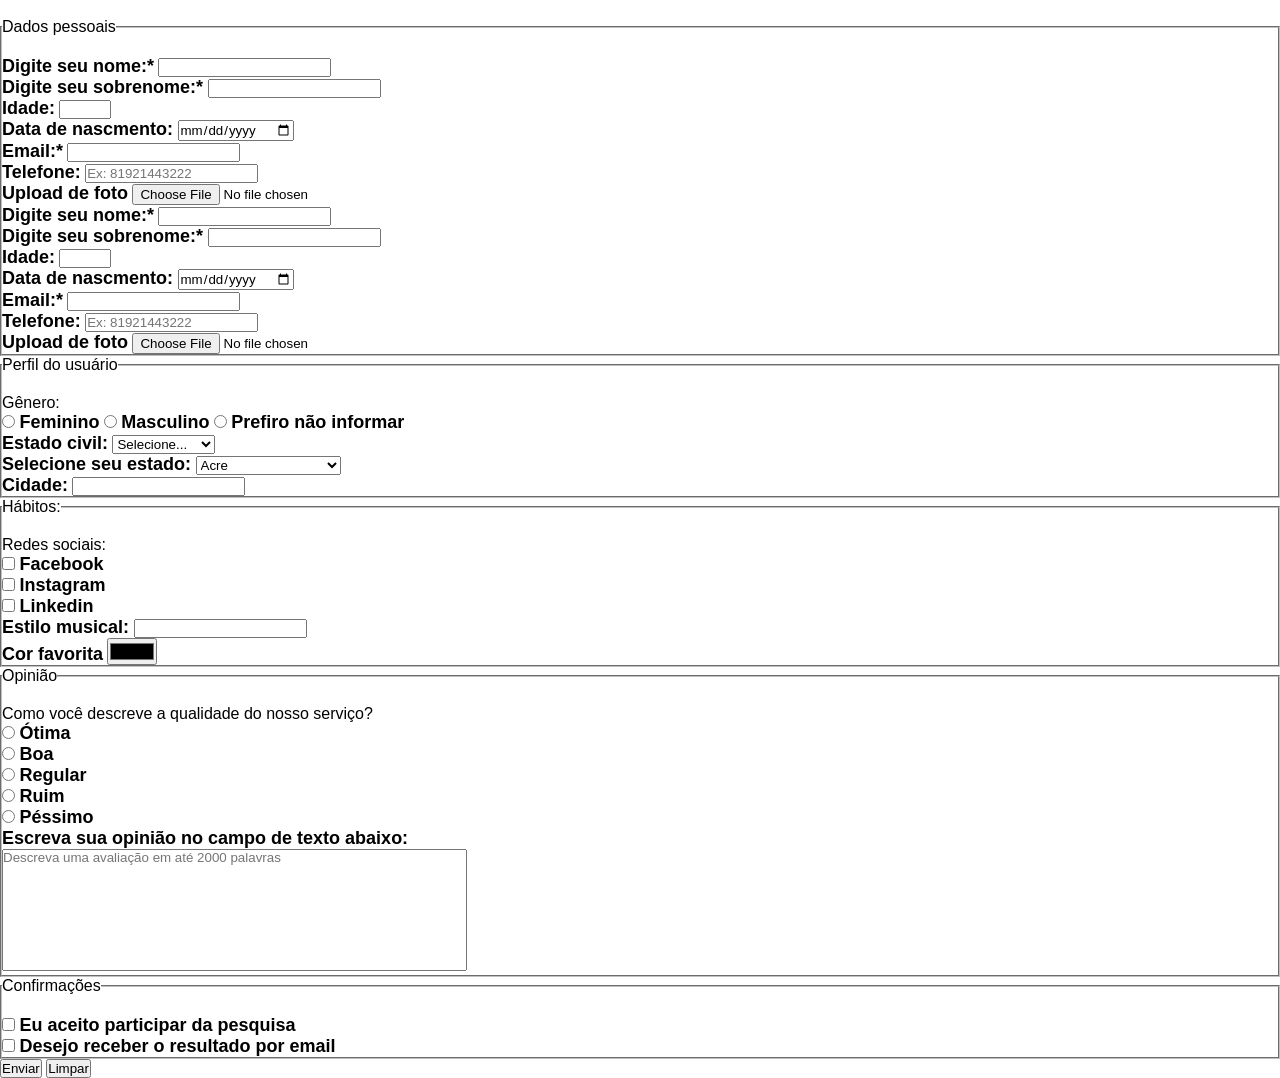
==== index.html @ d11ba72a "Adiciona sessao de confirmacoes + botao de limpar dados do formulario" ====
<!DOCTYPE html>
<html lang="pt-br">
<head>
    <meta charset="UTF-8">
    <meta name="viewport" content="width=device-width, initial-scale=1.0">
    <link rel="stylesheet" href="./assets/css/style.css">
    <title>Document</title>
</head>
<body>
    <header>
        <img src="" alt="">
    </header>

    <section>
        <form action="" method="post">
            <fieldset>
                <legend>Dados pessoais</legend>

                    <!--Dados pessoais-->
                    <label for="name">Digite seu nome:*</label>
                    <input type="text" name="userName" id="name" required><br>
                    <label for="lastName">Digite seu sobrenome:*</label>
                    <input type="text" name="userLastName" id="lastName" required><br>

                    <label for="age">Idade:</label>
                    <input type="number" name="userAge" id="age" min="12" max="100" required><br>
                    <label for="birthDate">Data de nascmento:</label>
                    <input type="date" name="userBirthDate" id="birthDate"><br>

                    <label for="email">Email:*</label>
                    <input type="email" name="userEmail" id="email" required><br>
                    <label for="phoneNumber">Telefone:</label>
                    <input type="tel" name="userPhoneNumber" id="phoneNumber" pattern="[0-9]{11}" placeholder="Ex: 81921443222"><br>

                    <label for="image">Upload de foto</label>
                    <input type="file" name="userImage" id="image"><br>
                    <label for="userName">Digite seu nome:*</label>
                    <input type="text" name="userName" id="" required><br>
                    <label for="lastName">Digite seu sobrenome:*</label>
                    <input type="text" name="lastName" id="" required><br>

                    <label for="userAge">Idade:</label>
                    <input type="number" name="userAge" id="" min="12" max="100" required><br>
                    <label for="birthDate">Data de nascmento:</label>
                    <input type="date" name="birthDate" id=""><br>

                    <label for="userEmail">Email:*</label>
                    <input type="email" name="userEmail" id="" required><br>
                    <label for="userPhoneNumber">Telefone:</label>
                    <input type="tel" name="userPhoneNumber" id="" pattern="[0-9]{11}" placeholder="Ex: 81921443222"><br>

                    <label for="userImage">Upload de foto</label>
                    <input type="file" name="userImage" id=""><br>
            </fieldset>

            <fieldset>
                <legend>Perfil do usuário</legend>

                <p>Gênero:</p>
                <input type="radio" name="userGender" id="fem" value="Feminino">
                <label for="fem">Feminino</label>

                <input type="radio" name="userGender" id="masc" value="Masculino">
                <label for="masc">Masculino</label>

                <input type="radio" name="userGender" id="notInformed" value="naoInformado">
                <label for="notInformed">Prefiro não informar</label>
                <br>

                <label for="maritalStatus">Estado civil:</label>
                <select name="maritalStatus" id="">

                    <option value="naoInformado">Selecione...</option>
                    <option value="solteiro">Solteiro</option>
                    <option value="casado">Casado</option>
                    <option value="divorciado">Divorciado</option>
                    <option value="casado">União estável</option>
                </select>
                <br>

                <label for="userState">Selecione seu estado:</label>
                <select name="userState" id="" required>
                    <option value="acre">Acre</option>
                    <option value="acre">Alagoas</option>
                    <option value="amapa">Amapá</option>
                    <option value="amazonas">Amazonas</option>
                    <option value="bahia">Bahia</option>
                    <option value="ceara">Ceará</option>
                    <option value="distrito-federal">Distrito Federal</option>
                    <option value="espirito-santo">Espirito Santo</option>
                    <option value="goias">Goiás</option>
                    <option value="maranhao">Maranhão</option>
                    <option value="mato-grosso-do-sul">Mato Grosso do Sul</option>
                    <option value="mato-grosso">Mato Grosso</option>
                    <option value="minas-gerais">Minas Gerais</option>
                    <option value="para">Pará</option>
                    <option value="paraiba">Paraíba</option>
                    <option value="parana">Paraná</option>
                    <option value="pernambuco">Pernambuco</option>
                    <option value="piaui">Piauí</option>
                    <option value="rio-de Janeiro">Rio de Janeiro</option>
                    <option value="rio-grande-do-norte">Rio Grande do Norte</option>
                    <option value="rio-grande-do-sul">Rio Grande do Sul</option>
                    <option value="rondonia">Rondônia</option>
                    <option value="roraima">Roraima</option>
                    <option value="santa-catarina">Santa Catarina</option>
                    <option value="sao-paulo">São Paulo</option>
                    <option value="sergipe">Sergipe</option>
                    <option value="tocantins">Tocantins</option>
                </select>
                <br>

                <label for="city">Cidade:</label>
                <input type="text" name="userCity" id="city">
            </fieldset>

            <fieldset>
                <legend>Hábitos:</legend>
                <p>Redes sociais:</p>

                <input type="checkbox" name="social" id="facebook" value="facebook">
                <label for="facebook">Facebook</label>
                <br>

                <input type="checkbox" name="social" id="instagram" value="instagram">
                <label for="instagram">Instagram</label>
                <br>

                <input type="checkbox" name="social" id="linkedin" value="linkedin">
                <label for="linkedin">Linkedin</label>
                <br>

                <label for="styleMusic">Estilo musical:</label>
                <input type="text" list="styleTypes" name="userStyleMusic" id="styleMusic">

                <datalist id="styleTypes">
                    <option value="Rock"></option>
                    <option value="Pop"></option>
                    <option value="Reggae"></option>
                    <option value="MPB"></option>
                    <option value="Samba"></option>
                    <option value="Sertanejo"></option>
                    <option value="Música clássica"></option>
                </datalist>
                <br>

                <label for="favoriteColor">Cor favorita</label>
                <input type="color" name="userFavoriteColor" id="favoriteColor">                
            </fieldset>

            <fieldset>
                <legend>Opinião</legend>

                <p>Como você descreve a qualidade do nosso serviço?</p>
                <input type="radio" name="userServiceOpinion" id="great" value="otima">
                <label for="great">Ótima</label><br>

                <input type="radio" name="userServiceOpinion" id="good" value="boa">
                <label for="good">Boa</label><br>

                <input type="radio" name="userServiceOpinion" id="regular" value="regular">
                <label for="regular">Regular</label><br>

                <input type="radio" name="userServiceOpinion" id="bad" value="ruim">
                <label for="bad">Ruim</label><br>

                <input type="radio" name="userServiceOpinion" id="terrible" value="pessimo">
                <label for="terrible">Péssimo</label><br>

                <label for="comment">Escreva sua opinião no campo de texto abaixo:</label><br>
                <textarea name="userComment" id="comment" placeholder="Descreva uma avaliação em até 2000 palavras" maxlength="2000" rows="8" cols="56" style="resize: none;"></textarea>
            </fieldset>

            <fieldset>
                <legend>Confirmações</legend>

                <input type="checkbox" name="userLgpd" id="userLgpdTerm" value="accepted" required>
                <label for="userLgpdTerm">Eu aceito participar da pesquisa</label><br>

                <input type="checkbox" name="userGetResult" id="getResult" value="accepted">
                <label for="getResult">Desejo receber o resultado por email</label><br>
            </fieldset>

            <button type="submit">Enviar</button>
            <input type="reset" value="Limpar">
        </form>
    </section>
</body>
</html>
---- assets/css/style.css ----
*{
    margin: 0;
    padding: 0;
    box-sizing: border-box;
    font-family: Arial, Helvetica, sans-serif;
}

form label {
    font-size: 18px;
    font-weight: bold;
}

legend {
    margin: 20px 0;
}
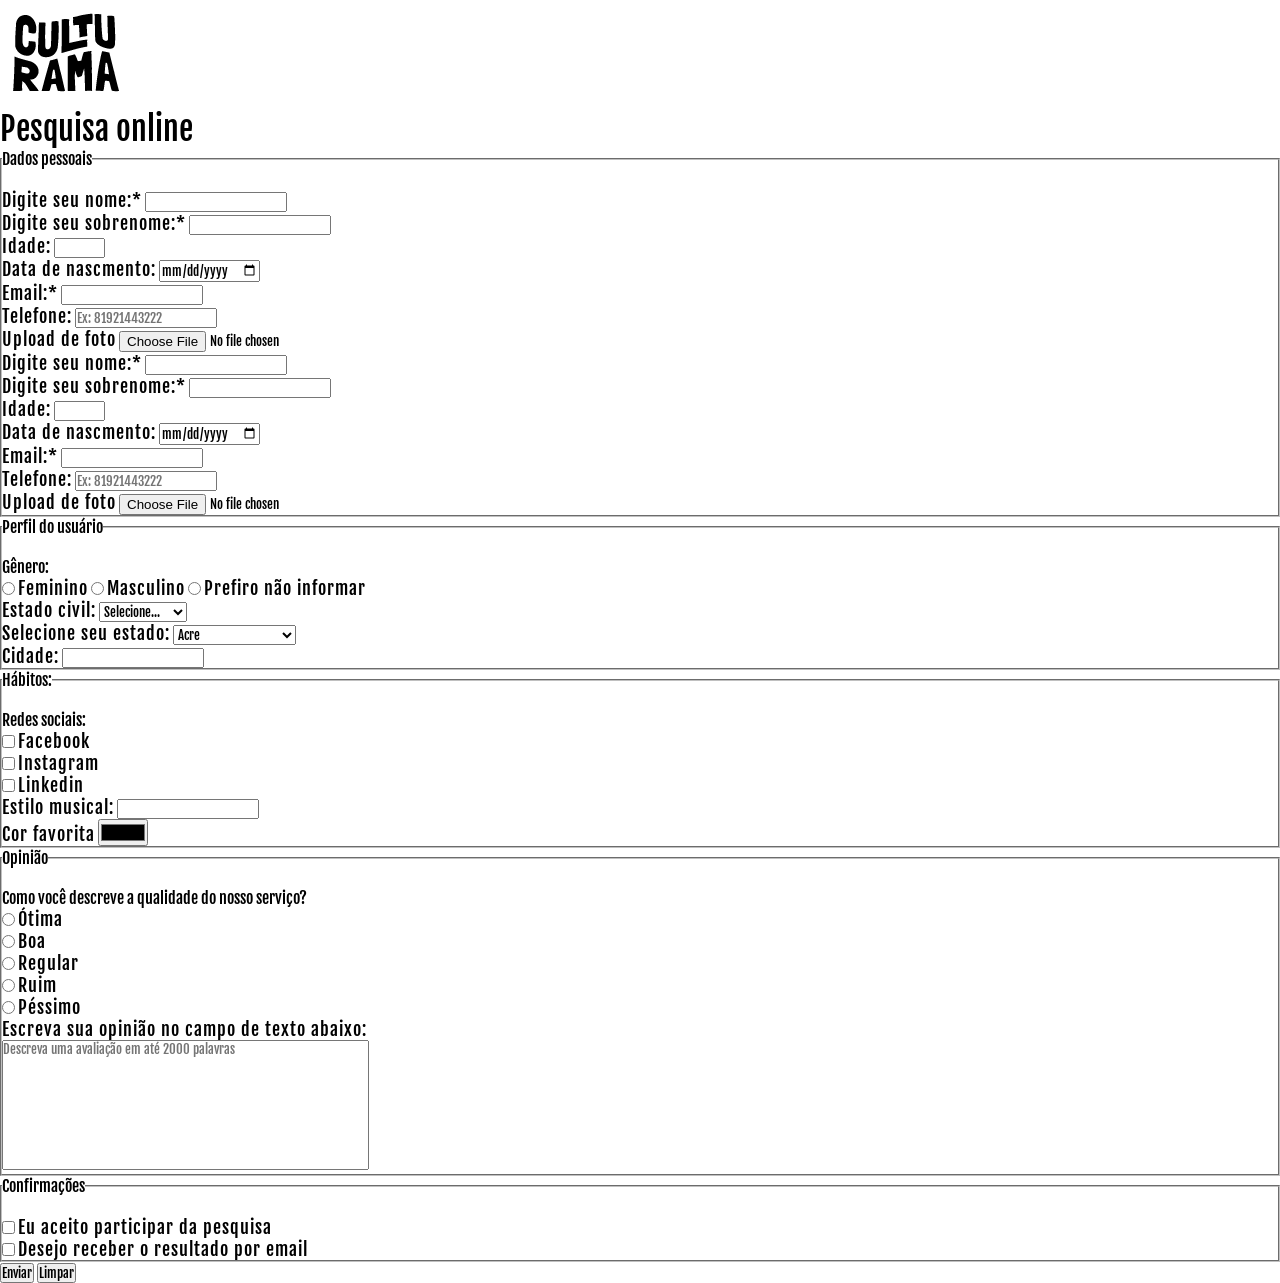
==== commit bd6889d9: "Adicionando favicon, logo do site, link do google fonts e pasta para imagens" ====
--- a/index.html
+++ b/index.html
@@ -4,11 +4,16 @@
     <meta charset="UTF-8">
     <meta name="viewport" content="width=device-width, initial-scale=1.0">
     <link rel="stylesheet" href="./assets/css/style.css">
+    <link rel="preconnect" href="https://fonts.googleapis.com">
+    <link rel="preconnect" href="https://fonts.gstatic.com" crossorigin>
+    <link href="https://fonts.googleapis.com/css2?family=Fjalla+One&display=swap" rel="stylesheet">
+    <link rel="shortcut icon" href="./culturama-favico.png" type="image/x-icon">
     <title>Document</title>
 </head>
 <body>
     <header>
-        <img src="" alt="">
+        <img src="./assets/img/logo-culturama.png" alt="Logo culturama">
+        <h1>Pesquisa online</h1>
     </header>
 
     <section>
--- a/assets/css/style.css
+++ b/assets/css/style.css
@@ -2,12 +2,14 @@
     margin: 0;
     padding: 0;
     box-sizing: border-box;
-    font-family: Arial, Helvetica, sans-serif;
+    font-family: "Fjalla One", sans-serif;
+    font-weight: 400;
+    font-style: normal;
 }
 
 form label {
     font-size: 18px;
-    font-weight: bold;
+    letter-spacing: 1px;
 }
 
 legend {
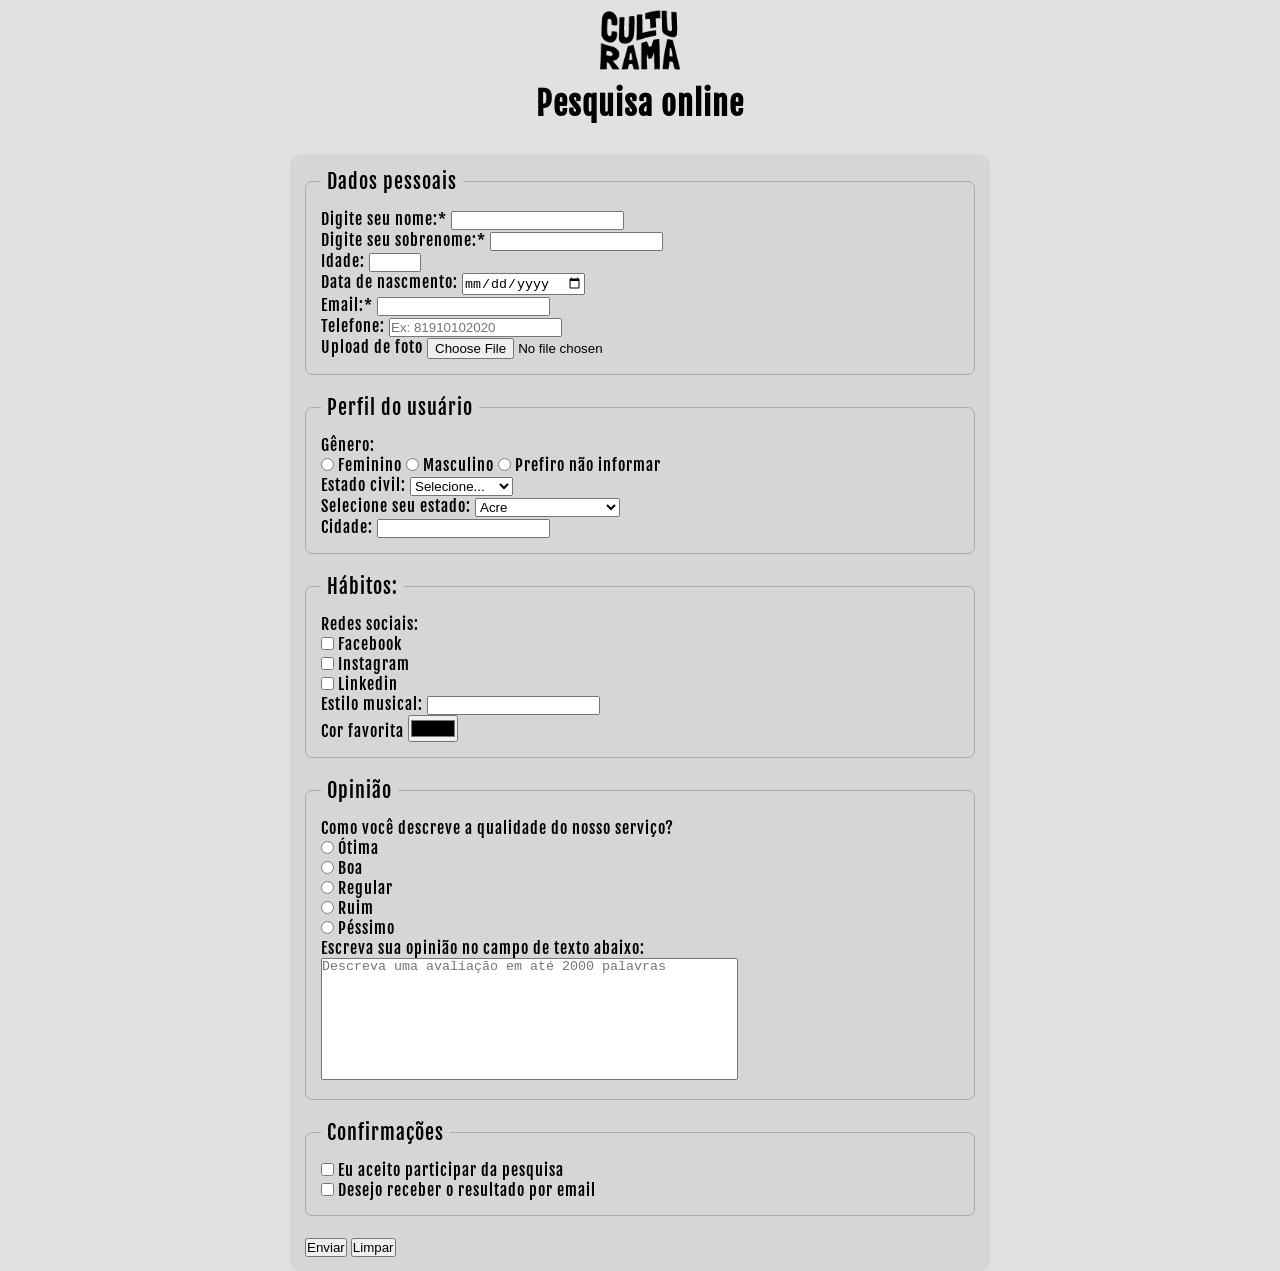
==== commit 00fb7db1: "Removendo arquivos duplicados do campo de dados pessoais e incrementando estilo no css" ====
--- a/index.html
+++ b/index.html
@@ -8,187 +8,172 @@
     <link rel="preconnect" href="https://fonts.gstatic.com" crossorigin>
     <link href="https://fonts.googleapis.com/css2?family=Fjalla+One&display=swap" rel="stylesheet">
     <link rel="shortcut icon" href="./culturama-favico.png" type="image/x-icon">
-    <title>Document</title>
+    <title>Pesquisa Culturama</title>
 </head>
 <body>
-    <header>
-        <img src="./assets/img/logo-culturama.png" alt="Logo culturama">
-        <h1>Pesquisa online</h1>
-    </header>
+    <main>
+        <header>
+            <img src="./assets/img/logo-culturama.png" alt="Logo culturama">
+            <h1>Pesquisa online</h1>
+        </header>
 
-    <section>
-        <form action="" method="post">
-            <fieldset>
-                <legend>Dados pessoais</legend>
+        <section>
+            <form action="" method="post">
+                <fieldset>
+                    <legend>Dados pessoais</legend>
 
-                    <!--Dados pessoais-->
-                    <label for="name">Digite seu nome:*</label>
-                    <input type="text" name="userName" id="name" required><br>
-                    <label for="lastName">Digite seu sobrenome:*</label>
-                    <input type="text" name="userLastName" id="lastName" required><br>
+                        <!--Dados pessoais-->
+                        <label for="name">Digite seu nome:*</label>
+                        <input type="text" name="userName" id="name" required><br>
+                        <label for="lastName">Digite seu sobrenome:*</label>
+                        <input type="text" name="userLastName" id="lastName" required><br>
 
-                    <label for="age">Idade:</label>
-                    <input type="number" name="userAge" id="age" min="12" max="100" required><br>
-                    <label for="birthDate">Data de nascmento:</label>
-                    <input type="date" name="userBirthDate" id="birthDate"><br>
+                        <label for="age">Idade:</label>
+                        <input type="number" name="userAge" id="age" min="12" max="100" required><br>
+                        <label for="birthDate">Data de nascmento:</label>
+                        <input type="date" name="userBirthDate" id="birthDate"><br>
 
-                    <label for="email">Email:*</label>
-                    <input type="email" name="userEmail" id="email" required><br>
-                    <label for="phoneNumber">Telefone:</label>
-                    <input type="tel" name="userPhoneNumber" id="phoneNumber" pattern="[0-9]{11}" placeholder="Ex: 81921443222"><br>
+                        <label for="email">Email:*</label>
+                        <input type="email" name="userEmail" id="email" required><br>
+                        <label for="phoneNumber">Telefone:</label>
+                        <input type="tel" name="userPhoneNumber" id="phoneNumber" pattern="[0-9]{11}" placeholder="Ex: 81910102020"><br>
 
-                    <label for="image">Upload de foto</label>
-                    <input type="file" name="userImage" id="image"><br>
-                    <label for="userName">Digite seu nome:*</label>
-                    <input type="text" name="userName" id="" required><br>
-                    <label for="lastName">Digite seu sobrenome:*</label>
-                    <input type="text" name="lastName" id="" required><br>
+                        <label for="image">Upload de foto</label>
+                        <input type="file" name="userImage" id="image"><br>
+                </fieldset>
 
-                    <label for="userAge">Idade:</label>
-                    <input type="number" name="userAge" id="" min="12" max="100" required><br>
-                    <label for="birthDate">Data de nascmento:</label>
-                    <input type="date" name="birthDate" id=""><br>
+                <fieldset>
+                    <legend>Perfil do usuário</legend>
 
-                    <label for="userEmail">Email:*</label>
-                    <input type="email" name="userEmail" id="" required><br>
-                    <label for="userPhoneNumber">Telefone:</label>
-                    <input type="tel" name="userPhoneNumber" id="" pattern="[0-9]{11}" placeholder="Ex: 81921443222"><br>
+                    <p>Gênero:</p>
+                    <input type="radio" name="userGender" id="fem" value="Feminino">
+                    <label for="fem">Feminino</label>
 
-                    <label for="userImage">Upload de foto</label>
-                    <input type="file" name="userImage" id=""><br>
-            </fieldset>
+                    <input type="radio" name="userGender" id="masc" value="Masculino">
+                    <label for="masc">Masculino</label>
 
-            <fieldset>
-                <legend>Perfil do usuário</legend>
+                    <input type="radio" name="userGender" id="notInformed" value="naoInformado">
+                    <label for="notInformed">Prefiro não informar</label>
+                    <br>
 
-                <p>Gênero:</p>
-                <input type="radio" name="userGender" id="fem" value="Feminino">
-                <label for="fem">Feminino</label>
+                    <label for="maritalStatus">Estado civil:</label>
+                    <select name="maritalStatus" id="">
 
-                <input type="radio" name="userGender" id="masc" value="Masculino">
-                <label for="masc">Masculino</label>
+                        <option value="naoInformado">Selecione...</option>
+                        <option value="solteiro">Solteiro</option>
+                        <option value="casado">Casado</option>
+                        <option value="divorciado">Divorciado</option>
+                        <option value="casado">União estável</option>
+                    </select>
+                    <br>
 
-                <input type="radio" name="userGender" id="notInformed" value="naoInformado">
-                <label for="notInformed">Prefiro não informar</label>
-                <br>
+                    <label for="userState">Selecione seu estado:</label>
+                    <select name="userState" id="" required>
+                        <option value="acre">Acre</option>
+                        <option value="acre">Alagoas</option>
+                        <option value="amapa">Amapá</option>
+                        <option value="amazonas">Amazonas</option>
+                        <option value="bahia">Bahia</option>
+                        <option value="ceara">Ceará</option>
+                        <option value="distrito-federal">Distrito Federal</option>
+                        <option value="espirito-santo">Espirito Santo</option>
+                        <option value="goias">Goiás</option>
+                        <option value="maranhao">Maranhão</option>
+                        <option value="mato-grosso-do-sul">Mato Grosso do Sul</option>
+                        <option value="mato-grosso">Mato Grosso</option>
+                        <option value="minas-gerais">Minas Gerais</option>
+                        <option value="para">Pará</option>
+                        <option value="paraiba">Paraíba</option>
+                        <option value="parana">Paraná</option>
+                        <option value="pernambuco">Pernambuco</option>
+                        <option value="piaui">Piauí</option>
+                        <option value="rio-de Janeiro">Rio de Janeiro</option>
+                        <option value="rio-grande-do-norte">Rio Grande do Norte</option>
+                        <option value="rio-grande-do-sul">Rio Grande do Sul</option>
+                        <option value="rondonia">Rondônia</option>
+                        <option value="roraima">Roraima</option>
+                        <option value="santa-catarina">Santa Catarina</option>
+                        <option value="sao-paulo">São Paulo</option>
+                        <option value="sergipe">Sergipe</option>
+                        <option value="tocantins">Tocantins</option>
+                    </select>
+                    <br>
 
-                <label for="maritalStatus">Estado civil:</label>
-                <select name="maritalStatus" id="">
+                    <label for="city">Cidade:</label>
+                    <input type="text" name="userCity" id="city">
+                </fieldset>
 
-                    <option value="naoInformado">Selecione...</option>
-                    <option value="solteiro">Solteiro</option>
-                    <option value="casado">Casado</option>
-                    <option value="divorciado">Divorciado</option>
-                    <option value="casado">União estável</option>
-                </select>
-                <br>
+                <fieldset>
+                    <legend>Hábitos:</legend>
+                    <p>Redes sociais:</p>
 
-                <label for="userState">Selecione seu estado:</label>
-                <select name="userState" id="" required>
-                    <option value="acre">Acre</option>
-                    <option value="acre">Alagoas</option>
-                    <option value="amapa">Amapá</option>
-                    <option value="amazonas">Amazonas</option>
-                    <option value="bahia">Bahia</option>
-                    <option value="ceara">Ceará</option>
-                    <option value="distrito-federal">Distrito Federal</option>
-                    <option value="espirito-santo">Espirito Santo</option>
-                    <option value="goias">Goiás</option>
-                    <option value="maranhao">Maranhão</option>
-                    <option value="mato-grosso-do-sul">Mato Grosso do Sul</option>
-                    <option value="mato-grosso">Mato Grosso</option>
-                    <option value="minas-gerais">Minas Gerais</option>
-                    <option value="para">Pará</option>
-                    <option value="paraiba">Paraíba</option>
-                    <option value="parana">Paraná</option>
-                    <option value="pernambuco">Pernambuco</option>
-                    <option value="piaui">Piauí</option>
-                    <option value="rio-de Janeiro">Rio de Janeiro</option>
-                    <option value="rio-grande-do-norte">Rio Grande do Norte</option>
-                    <option value="rio-grande-do-sul">Rio Grande do Sul</option>
-                    <option value="rondonia">Rondônia</option>
-                    <option value="roraima">Roraima</option>
-                    <option value="santa-catarina">Santa Catarina</option>
-                    <option value="sao-paulo">São Paulo</option>
-                    <option value="sergipe">Sergipe</option>
-                    <option value="tocantins">Tocantins</option>
-                </select>
-                <br>
+                    <input type="checkbox" name="social" id="facebook" value="facebook">
+                    <label for="facebook">Facebook</label>
+                    <br>
 
-                <label for="city">Cidade:</label>
-                <input type="text" name="userCity" id="city">
-            </fieldset>
+                    <input type="checkbox" name="social" id="instagram" value="instagram">
+                    <label for="instagram">Instagram</label>
+                    <br>
 
-            <fieldset>
-                <legend>Hábitos:</legend>
-                <p>Redes sociais:</p>
+                    <input type="checkbox" name="social" id="linkedin" value="linkedin">
+                    <label for="linkedin">Linkedin</label>
+                    <br>
 
-                <input type="checkbox" name="social" id="facebook" value="facebook">
-                <label for="facebook">Facebook</label>
-                <br>
+                    <label for="styleMusic">Estilo musical:</label>
+                    <input type="text" list="styleTypes" name="userStyleMusic" id="styleMusic">
 
-                <input type="checkbox" name="social" id="instagram" value="instagram">
-                <label for="instagram">Instagram</label>
-                <br>
+                    <datalist id="styleTypes">
+                        <option value="Rock"></option>
+                        <option value="Pop"></option>
+                        <option value="Reggae"></option>
+                        <option value="MPB"></option>
+                        <option value="Samba"></option>
+                        <option value="Sertanejo"></option>
+                        <option value="Música clássica"></option>
+                    </datalist>
+                    <br>
 
-                <input type="checkbox" name="social" id="linkedin" value="linkedin">
-                <label for="linkedin">Linkedin</label>
-                <br>
+                    <label for="favoriteColor">Cor favorita</label>
+                    <input type="color" name="userFavoriteColor" id="favoriteColor">                
+                </fieldset>
 
-                <label for="styleMusic">Estilo musical:</label>
-                <input type="text" list="styleTypes" name="userStyleMusic" id="styleMusic">
+                <fieldset>
+                    <legend>Opinião</legend>
 
-                <datalist id="styleTypes">
-                    <option value="Rock"></option>
-                    <option value="Pop"></option>
-                    <option value="Reggae"></option>
-                    <option value="MPB"></option>
-                    <option value="Samba"></option>
-                    <option value="Sertanejo"></option>
-                    <option value="Música clássica"></option>
-                </datalist>
-                <br>
+                    <p>Como você descreve a qualidade do nosso serviço?</p>
+                    <input type="radio" name="userServiceOpinion" id="great" value="otima">
+                    <label for="great">Ótima</label><br>
 
-                <label for="favoriteColor">Cor favorita</label>
-                <input type="color" name="userFavoriteColor" id="favoriteColor">                
-            </fieldset>
+                    <input type="radio" name="userServiceOpinion" id="good" value="boa">
+                    <label for="good">Boa</label><br>
 
-            <fieldset>
-                <legend>Opinião</legend>
+                    <input type="radio" name="userServiceOpinion" id="regular" value="regular">
+                    <label for="regular">Regular</label><br>
 
-                <p>Como você descreve a qualidade do nosso serviço?</p>
-                <input type="radio" name="userServiceOpinion" id="great" value="otima">
-                <label for="great">Ótima</label><br>
+                    <input type="radio" name="userServiceOpinion" id="bad" value="ruim">
+                    <label for="bad">Ruim</label><br>
 
-                <input type="radio" name="userServiceOpinion" id="good" value="boa">
-                <label for="good">Boa</label><br>
+                    <input type="radio" name="userServiceOpinion" id="terrible" value="pessimo">
+                    <label for="terrible">Péssimo</label><br>
 
-                <input type="radio" name="userServiceOpinion" id="regular" value="regular">
-                <label for="regular">Regular</label><br>
+                    <label for="comment">Escreva sua opinião no campo de texto abaixo:</label><br>
+                    <textarea name="userComment" id="comment" placeholder="Descreva uma avaliação em até 2000 palavras" maxlength="2000" rows="8" cols="50" style="resize: none;"></textarea>
+                </fieldset>
 
-                <input type="radio" name="userServiceOpinion" id="bad" value="ruim">
-                <label for="bad">Ruim</label><br>
+                <fieldset>
+                    <legend>Confirmações</legend>
 
-                <input type="radio" name="userServiceOpinion" id="terrible" value="pessimo">
-                <label for="terrible">Péssimo</label><br>
+                    <input type="checkbox" name="userLgpd" id="userLgpdTerm" value="accepted" required>
+                    <label for="userLgpdTerm">Eu aceito participar da pesquisa</label><br>
 
-                <label for="comment">Escreva sua opinião no campo de texto abaixo:</label><br>
-                <textarea name="userComment" id="comment" placeholder="Descreva uma avaliação em até 2000 palavras" maxlength="2000" rows="8" cols="56" style="resize: none;"></textarea>
-            </fieldset>
+                    <input type="checkbox" name="userGetResult" id="getResult" value="accepted">
+                    <label for="getResult">Desejo receber o resultado por email</label><br>
+                </fieldset>
 
-            <fieldset>
-                <legend>Confirmações</legend>
-
-                <input type="checkbox" name="userLgpd" id="userLgpdTerm" value="accepted" required>
-                <label for="userLgpdTerm">Eu aceito participar da pesquisa</label><br>
-
-                <input type="checkbox" name="userGetResult" id="getResult" value="accepted">
-                <label for="getResult">Desejo receber o resultado por email</label><br>
-            </fieldset>
-
-            <button type="submit">Enviar</button>
-            <input type="reset" value="Limpar">
-        </form>
-    </section>
+                <button type="submit">Enviar</button>
+                <input type="reset" value="Limpar">
+            </form>
+        </section>
+    </main>
 </body>
 </html>
--- a/assets/css/style.css
+++ b/assets/css/style.css
@@ -2,16 +2,45 @@
     margin: 0;
     padding: 0;
     box-sizing: border-box;
+}
+
+body {
+    background-color: #e2e0e0;
     font-family: "Fjalla One", sans-serif;
     font-weight: 400;
     font-style: normal;
-}
-
-form label {
-    font-size: 18px;
     letter-spacing: 1px;
 }
 
+main {
+    width: 100%;
+    max-width: 700px;
+    margin: auto;
+}
+
+header {
+    text-align: center;
+    margin-bottom: 30px;
+}
+
+header img {
+    width: 100px;
+}
+
+form {
+    padding: 15px;
+    border-radius: 12px;
+    background-color: #d6d6d4;
+}
+
+fieldset {
+    padding: 15px;
+    border: 1px solid #aaaaaa;
+    border-radius: 7px;
+    margin-bottom: 20px;
+}
+
 legend {
-    margin: 20px 0;
+    padding: 0 6px;
+    font-size: 20px;
 }
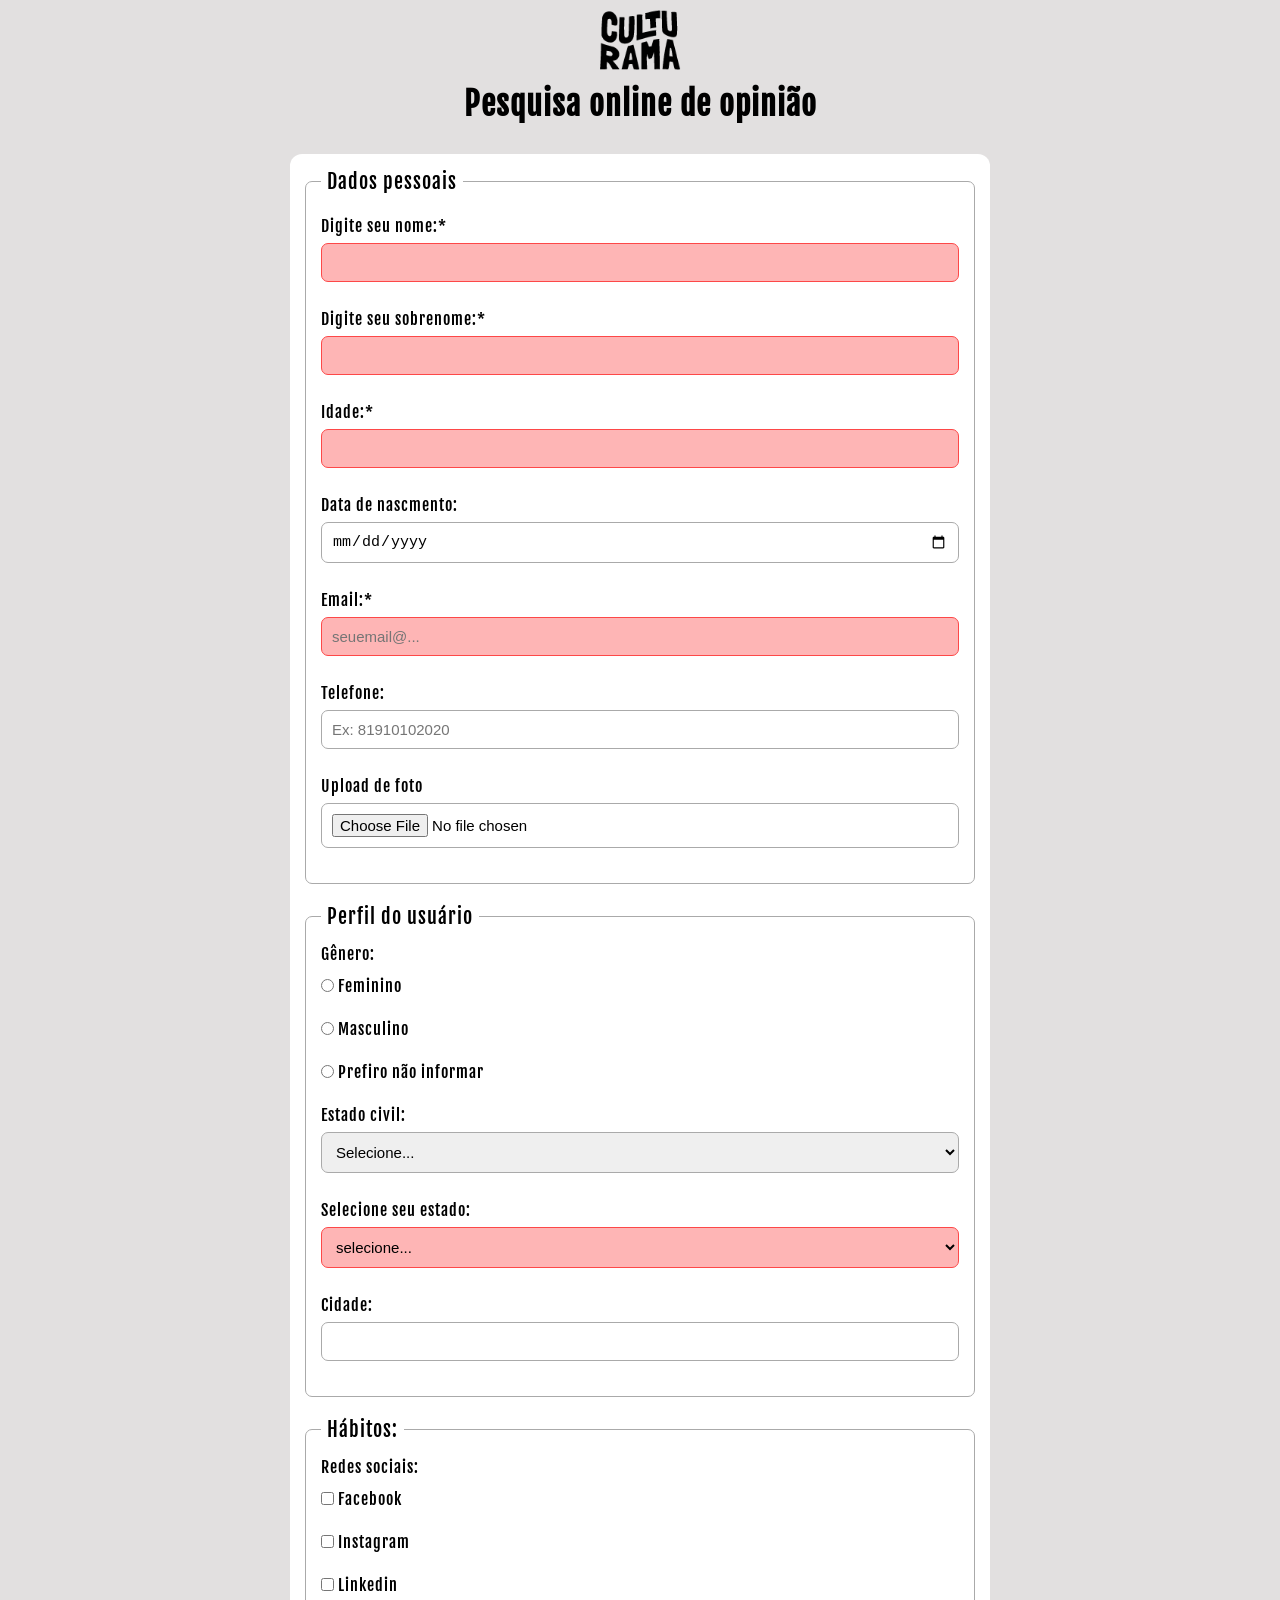
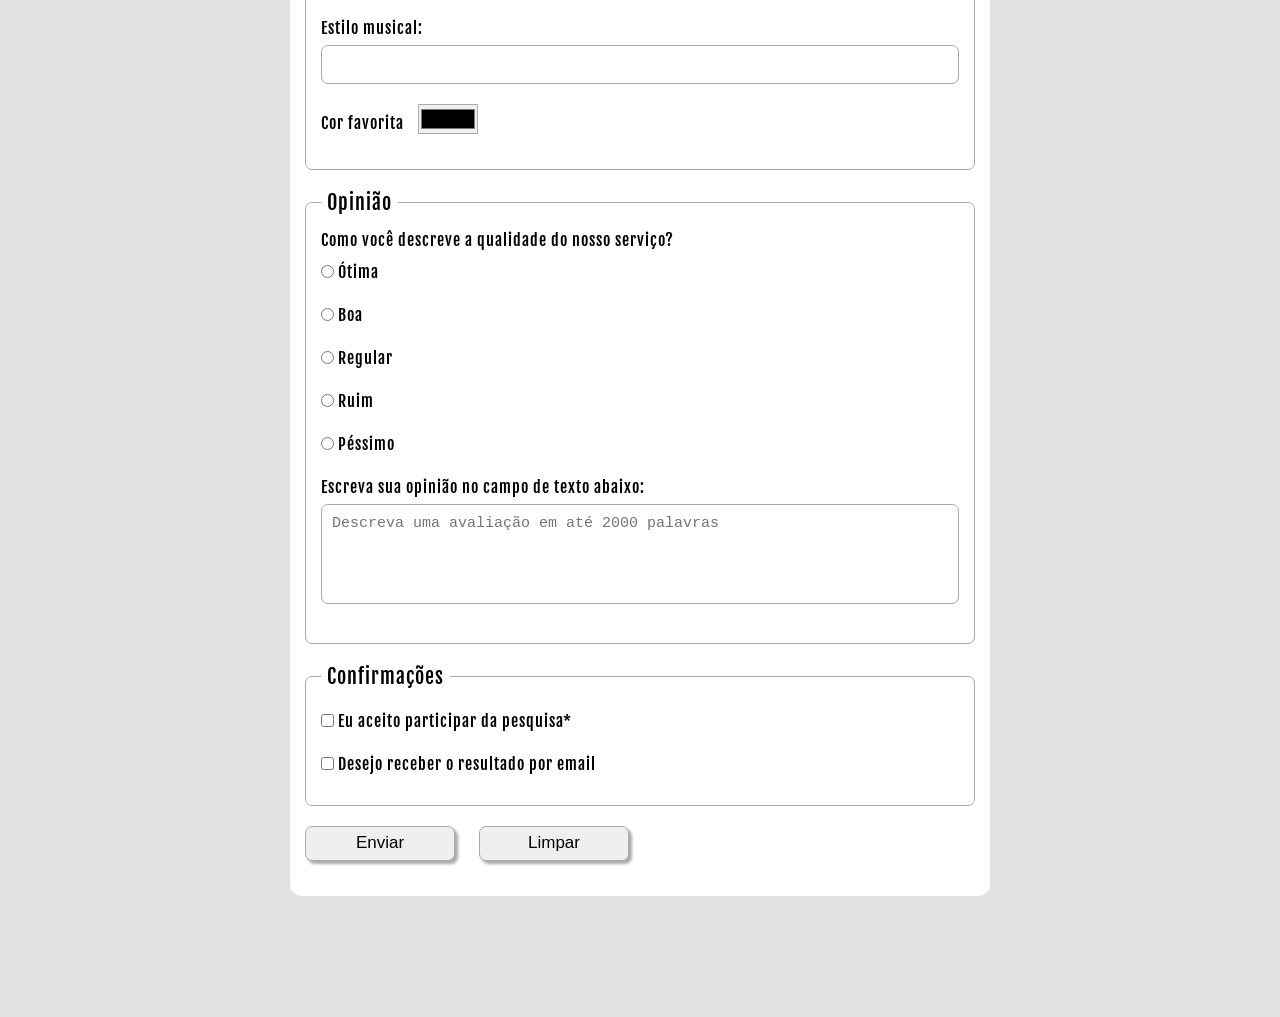
==== commit 4c69c6d0: "Realizando ajustes de layout, adicionando funcionalidade de validação e finalizando estilos" ====
--- a/index.html
+++ b/index.html
@@ -14,7 +14,7 @@
     <main>
         <header>
             <img src="./assets/img/logo-culturama.png" alt="Logo culturama">
-            <h1>Pesquisa online</h1>
+            <h1>Pesquisa online de opinião</h1>
         </header>
 
         <section>
@@ -28,13 +28,13 @@
                         <label for="lastName">Digite seu sobrenome:*</label>
                         <input type="text" name="userLastName" id="lastName" required><br>
 
-                        <label for="age">Idade:</label>
+                        <label for="age">Idade:*</label>
                         <input type="number" name="userAge" id="age" min="12" max="100" required><br>
                         <label for="birthDate">Data de nascmento:</label>
                         <input type="date" name="userBirthDate" id="birthDate"><br>
 
                         <label for="email">Email:*</label>
-                        <input type="email" name="userEmail" id="email" required><br>
+                        <input type="email" name="userEmail" id="email" required placeholder="seuemail@..."><br>
                         <label for="phoneNumber">Telefone:</label>
                         <input type="tel" name="userPhoneNumber" id="phoneNumber" pattern="[0-9]{11}" placeholder="Ex: 81910102020"><br>
 
@@ -47,10 +47,10 @@
 
                     <p>Gênero:</p>
                     <input type="radio" name="userGender" id="fem" value="Feminino">
-                    <label for="fem">Feminino</label>
+                    <label for="fem">Feminino</label><br>
 
                     <input type="radio" name="userGender" id="masc" value="Masculino">
-                    <label for="masc">Masculino</label>
+                    <label for="masc">Masculino</label><br>
 
                     <input type="radio" name="userGender" id="notInformed" value="naoInformado">
                     <label for="notInformed">Prefiro não informar</label>
@@ -68,7 +68,8 @@
                     <br>
 
                     <label for="userState">Selecione seu estado:</label>
-                    <select name="userState" id="" required>
+                    <select name="userState" id="state" required>
+                        <option value="">selecione...</option>
                         <option value="acre">Acre</option>
                         <option value="acre">Alagoas</option>
                         <option value="amapa">Amapá</option>
@@ -157,14 +158,14 @@
                     <label for="terrible">Péssimo</label><br>
 
                     <label for="comment">Escreva sua opinião no campo de texto abaixo:</label><br>
-                    <textarea name="userComment" id="comment" placeholder="Descreva uma avaliação em até 2000 palavras" maxlength="2000" rows="8" cols="50" style="resize: none;"></textarea>
+                    <textarea name="userComment" id="comment" placeholder="Descreva uma avaliação em até 2000 palavras" maxlength="2000" style="resize: none;"></textarea>
                 </fieldset>
 
                 <fieldset>
                     <legend>Confirmações</legend>
 
                     <input type="checkbox" name="userLgpd" id="userLgpdTerm" value="accepted" required>
-                    <label for="userLgpdTerm">Eu aceito participar da pesquisa</label><br>
+                    <label for="userLgpdTerm">Eu aceito participar da pesquisa*</label><br>
 
                     <input type="checkbox" name="userGetResult" id="getResult" value="accepted">
                     <label for="getResult">Desejo receber o resultado por email</label><br>
@@ -172,6 +173,7 @@
 
                 <button type="submit">Enviar</button>
                 <input type="reset" value="Limpar">
+
             </form>
         </section>
     </main>
--- a/assets/css/style.css
+++ b/assets/css/style.css
@@ -30,7 +30,8 @@
 form {
     padding: 15px;
     border-radius: 12px;
-    background-color: #d6d6d4;
+    background-color: #ffffff;
+    margin-bottom: 120px;
 }
 
 fieldset {
@@ -43,4 +44,80 @@
 legend {
     padding: 0 6px;
     font-size: 20px;
+}
+
+p {
+    margin-bottom: 5px;
+}
+
+label {
+    display: inline-block;
+    margin: 7px 10px 7px 0;
+
+}
+
+input, select, textarea {
+    width: 100%;
+    padding: 10px;
+    margin-bottom: 20px;
+    border: 1px solid #aaaaaa;
+    border-radius: 7px;
+    font-size: 15px;
+}
+
+input[type=radio], input[type=checkbox] {
+    width: auto;
+}
+
+input[type=color] {
+    width: 60px;
+    height: 30px;
+    padding: 0;
+    border-radius: 0;
+}
+
+input:focus, select:focus, textarea:focus {
+    background-color: #cccccc;
+}
+
+input:invalid, select#state:invalid {
+    border-color: #fd4848;
+    background-color: #fc2c2c59;
+}
+
+textarea {
+    min-height: 100px;
+}
+
+button, input[type=reset] {
+    cursor: pointer;
+    width: 50%;
+    max-width: 150px;
+    height: 35px;
+    border: 1px solid #aaaaaa;
+    border-radius: 7px;
+    margin-right: 20px;
+    padding: 0;
+    font-size: 17px;
+    box-shadow: 3px 3px 3px #aaaaaa;
+}
+
+button:hover {
+    background-color: #38b338;
+    transition: 0.5s;
+}
+
+input[type=reset]:hover {
+    background-color: #bbbbbb;
+    transition: 0.5s;
+}
+
+/*=============================Responsividade=============================*/
+@media (max-width: 375px) {
+    button, input[type=reset] {
+        width: 100%;
+        max-width: 400px;
+        display: block;
+        margin: 15px 0;
+    }
 }
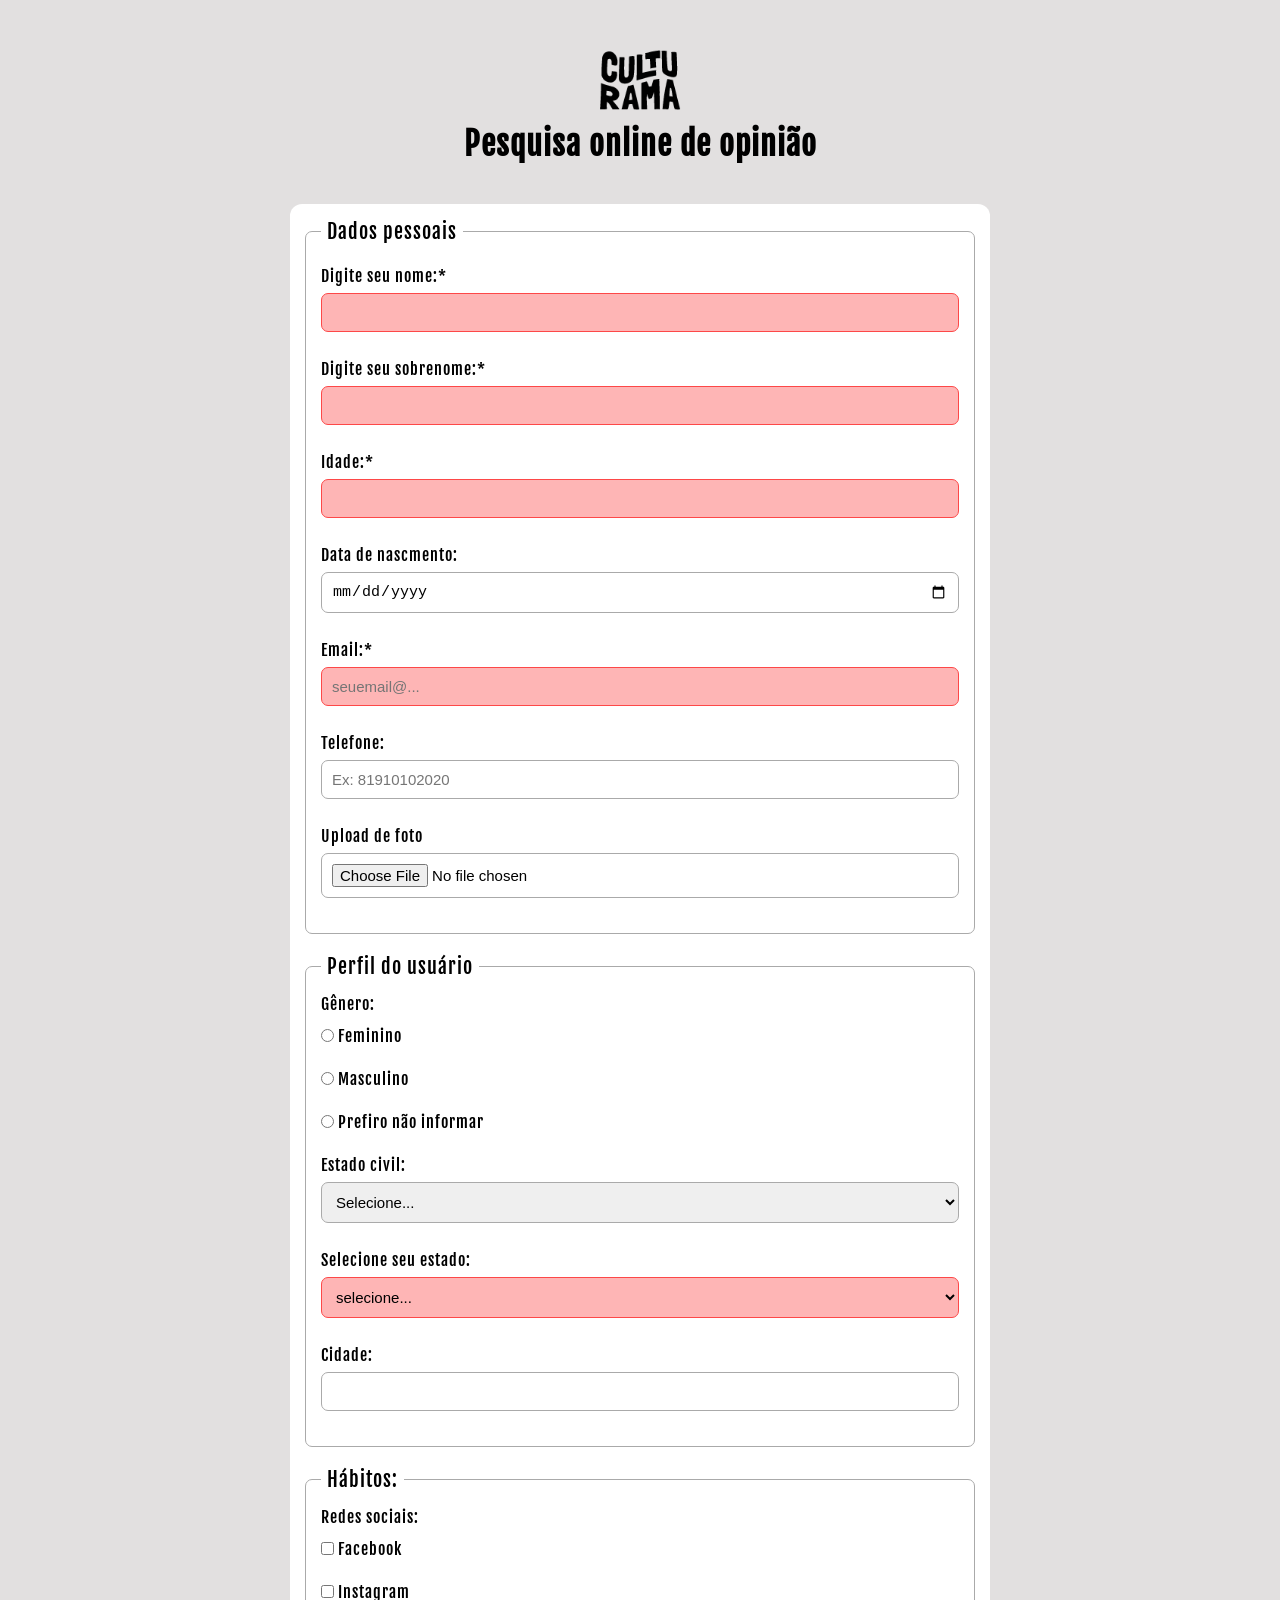
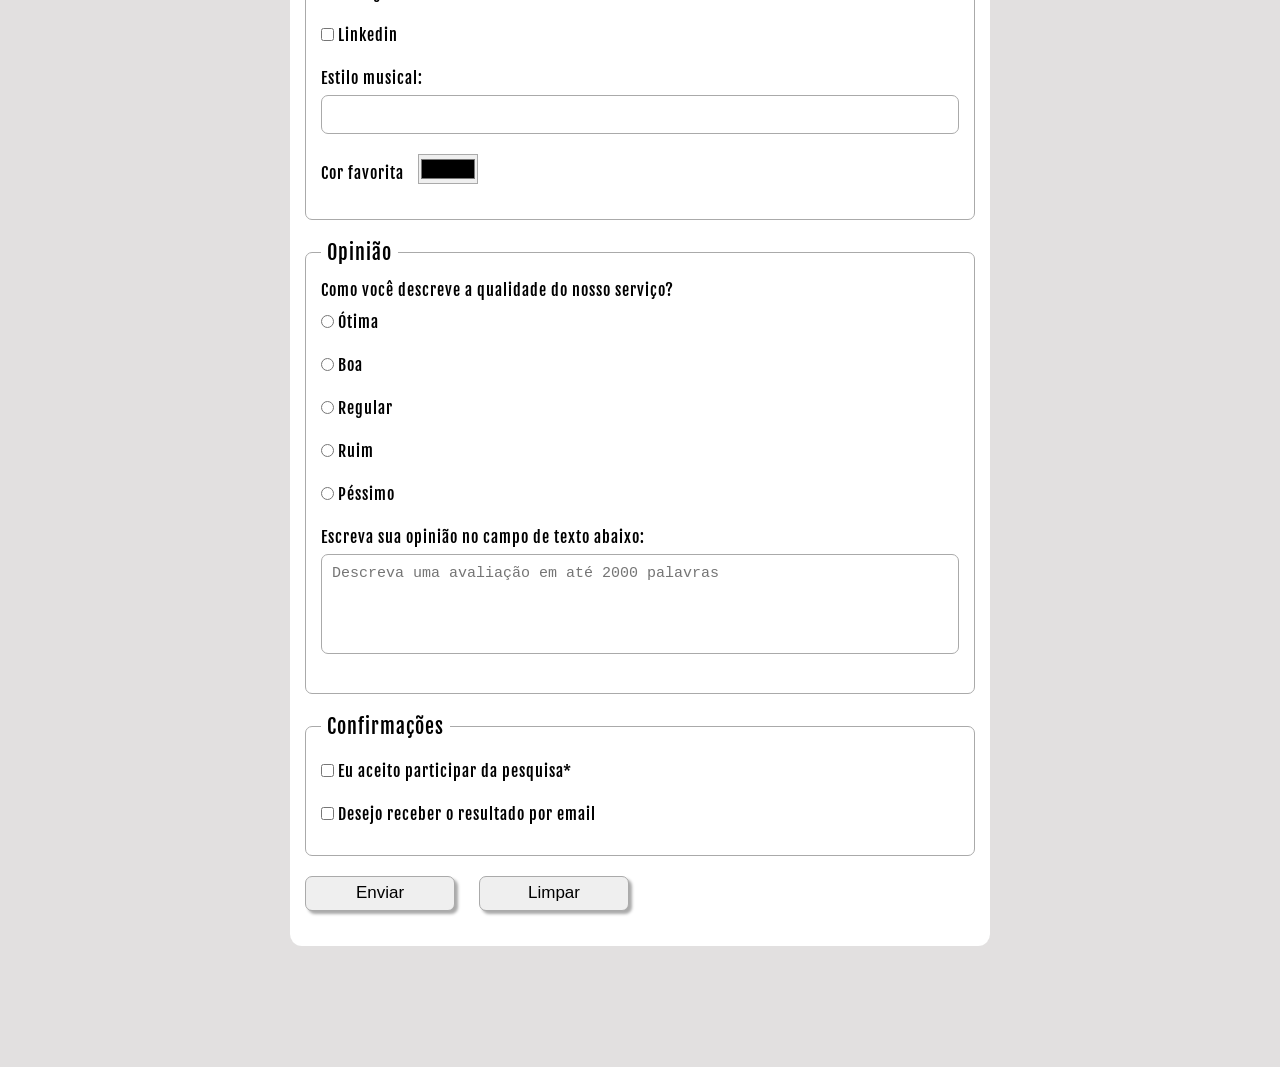
==== commit b451aa6b: "Adicionando pagina de enviado com sucesso" ====
--- a/index.html
+++ b/index.html
@@ -18,7 +18,7 @@
         </header>
 
         <section>
-            <form action="" method="post">
+            <form action="./susseco.html" method="get">
                 <fieldset>
                     <legend>Dados pessoais</legend>
 
--- a/assets/css/style.css
+++ b/assets/css/style.css
@@ -20,7 +20,7 @@
 
 header {
     text-align: center;
-    margin-bottom: 30px;
+    margin: 40px 0;
 }
 
 header img {
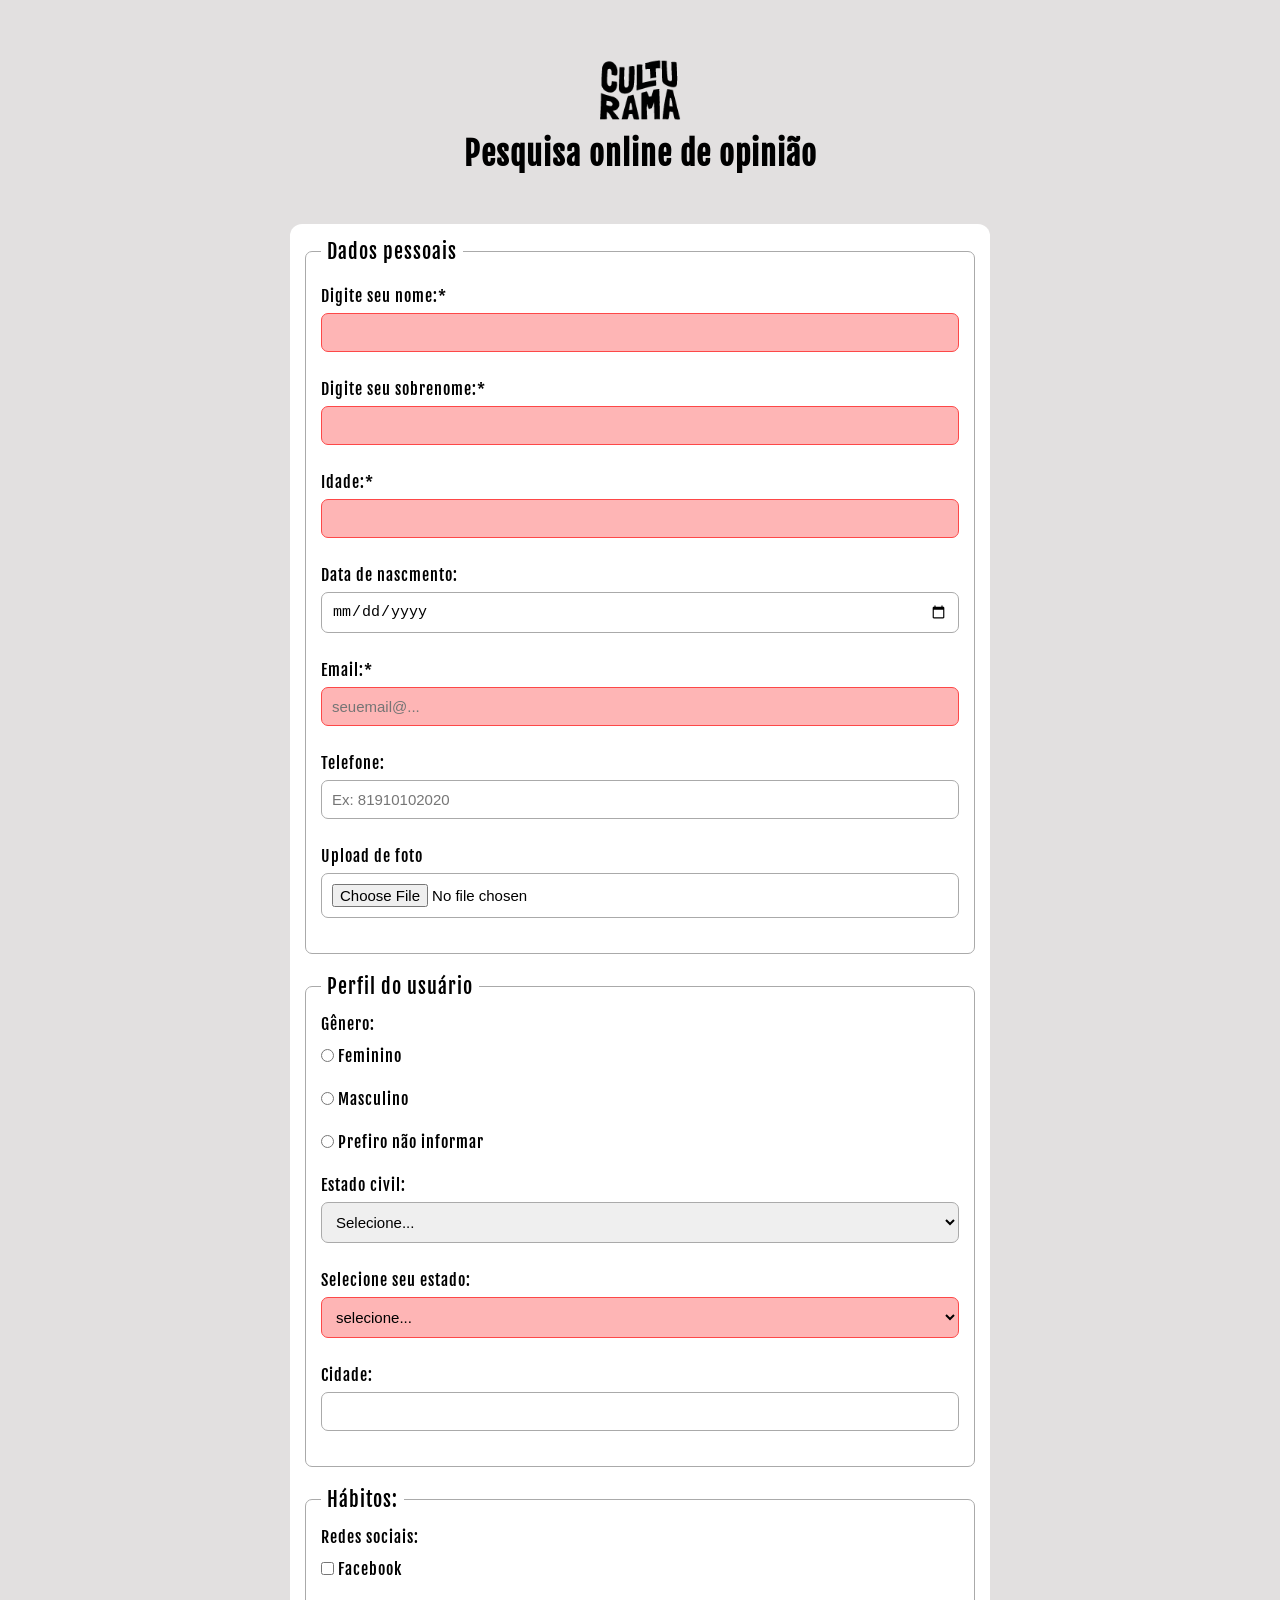
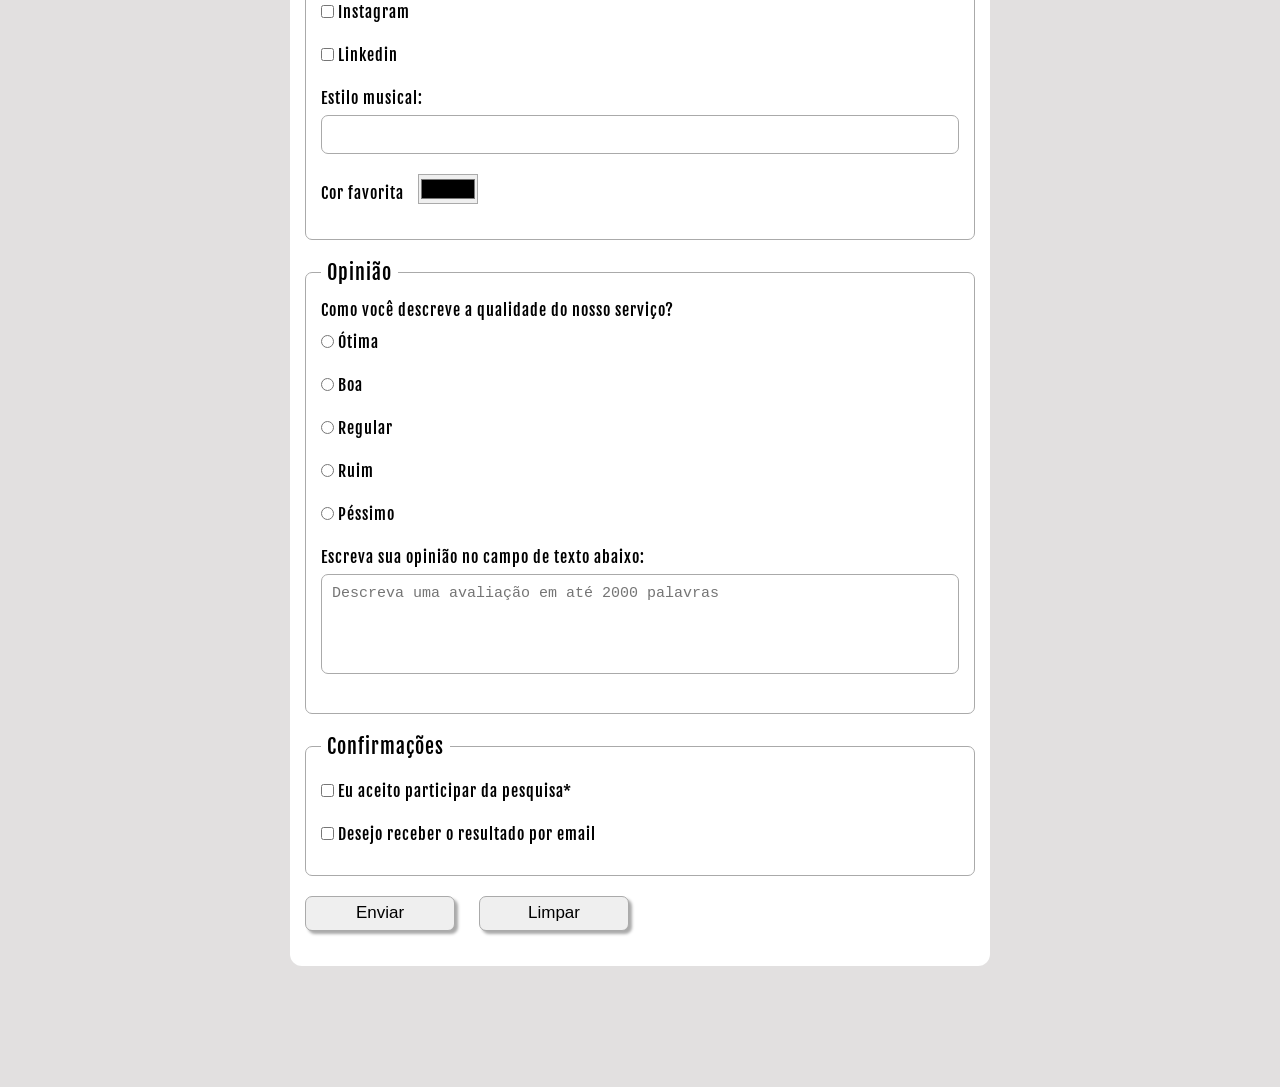
==== commit 42ba28a9: "Ajustes de layout e alterando a  lang da pagina sucesso para pt-br" ====
--- a/index.html
+++ b/index.html
@@ -18,7 +18,7 @@
         </header>
 
         <section>
-            <form action="./susseco.html" method="get">
+            <form action="susseco.html" method="get">
                 <fieldset>
                     <legend>Dados pessoais</legend>
 
@@ -173,7 +173,6 @@
 
                 <button type="submit">Enviar</button>
                 <input type="reset" value="Limpar">
-
             </form>
         </section>
     </main>
--- a/assets/css/style.css
+++ b/assets/css/style.css
@@ -20,7 +20,7 @@
 
 header {
     text-align: center;
-    margin: 40px 0;
+    margin: 50px 0;
 }
 
 header img {
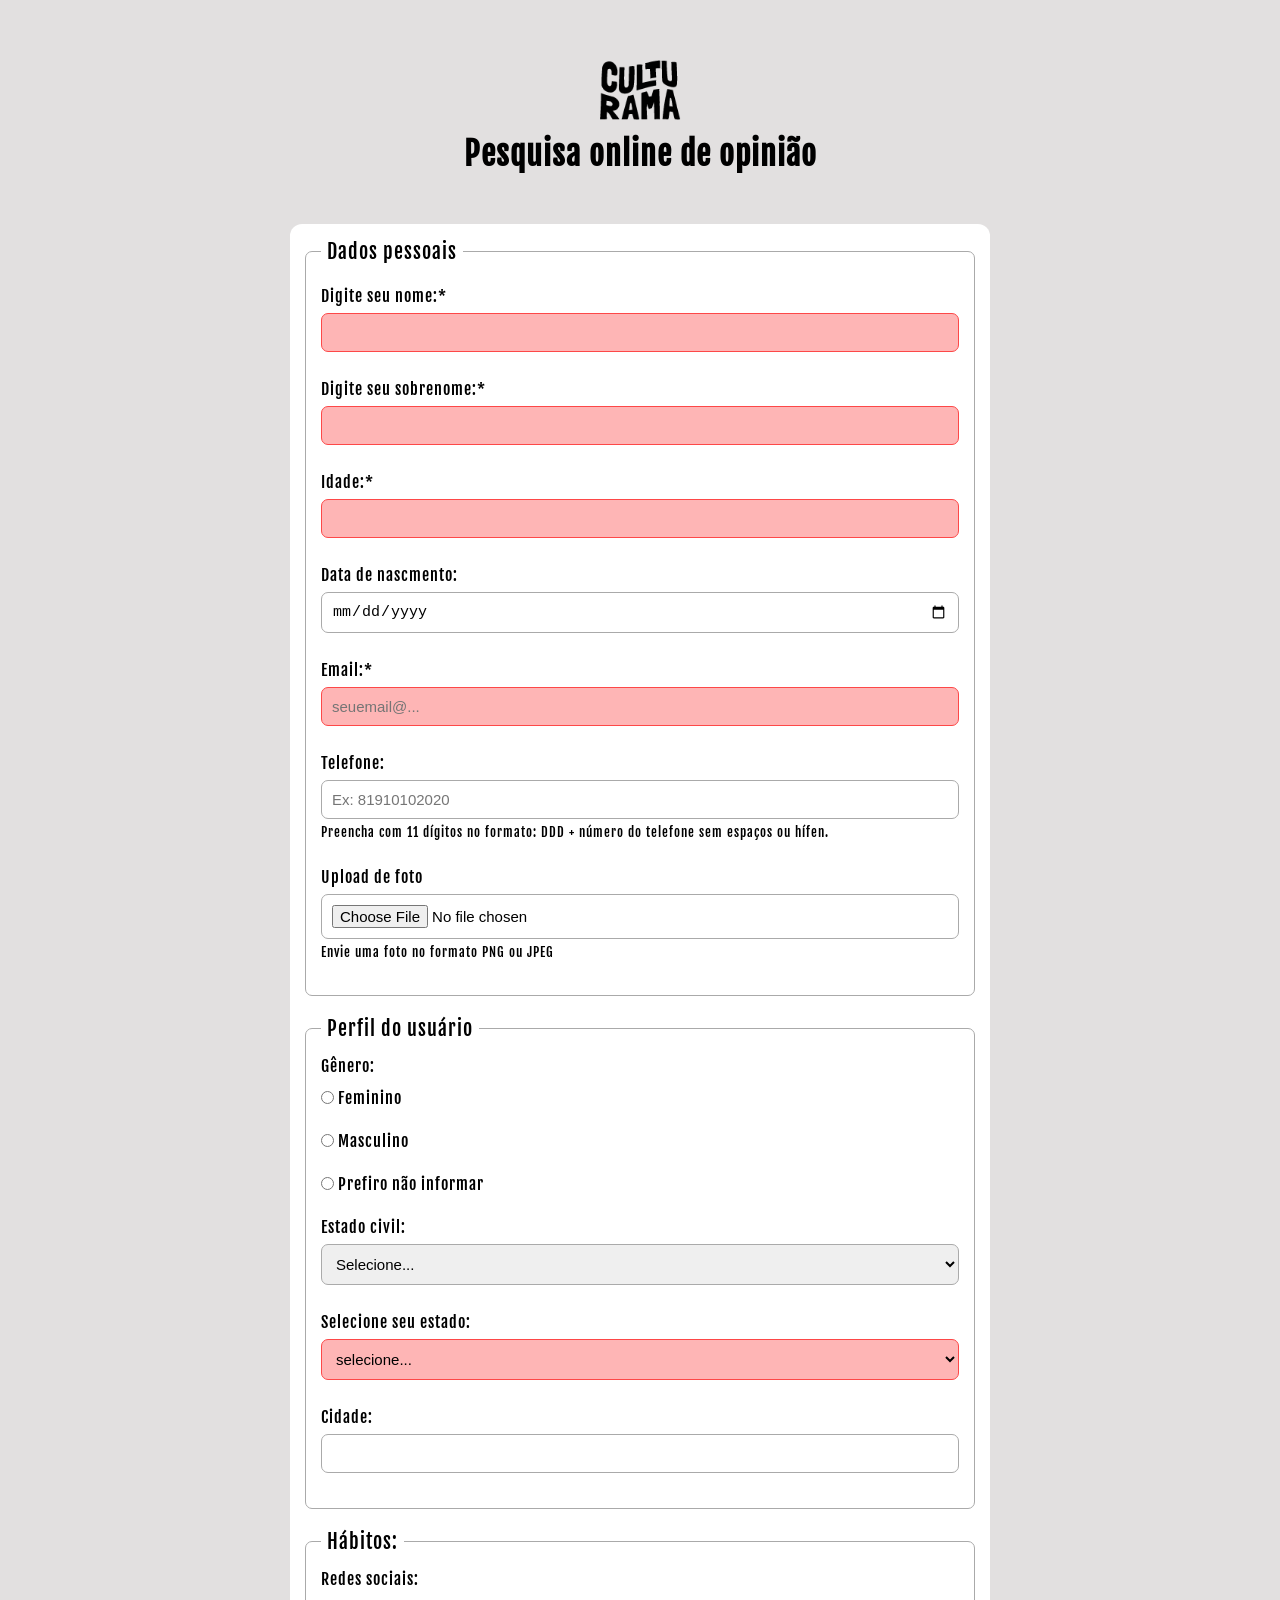
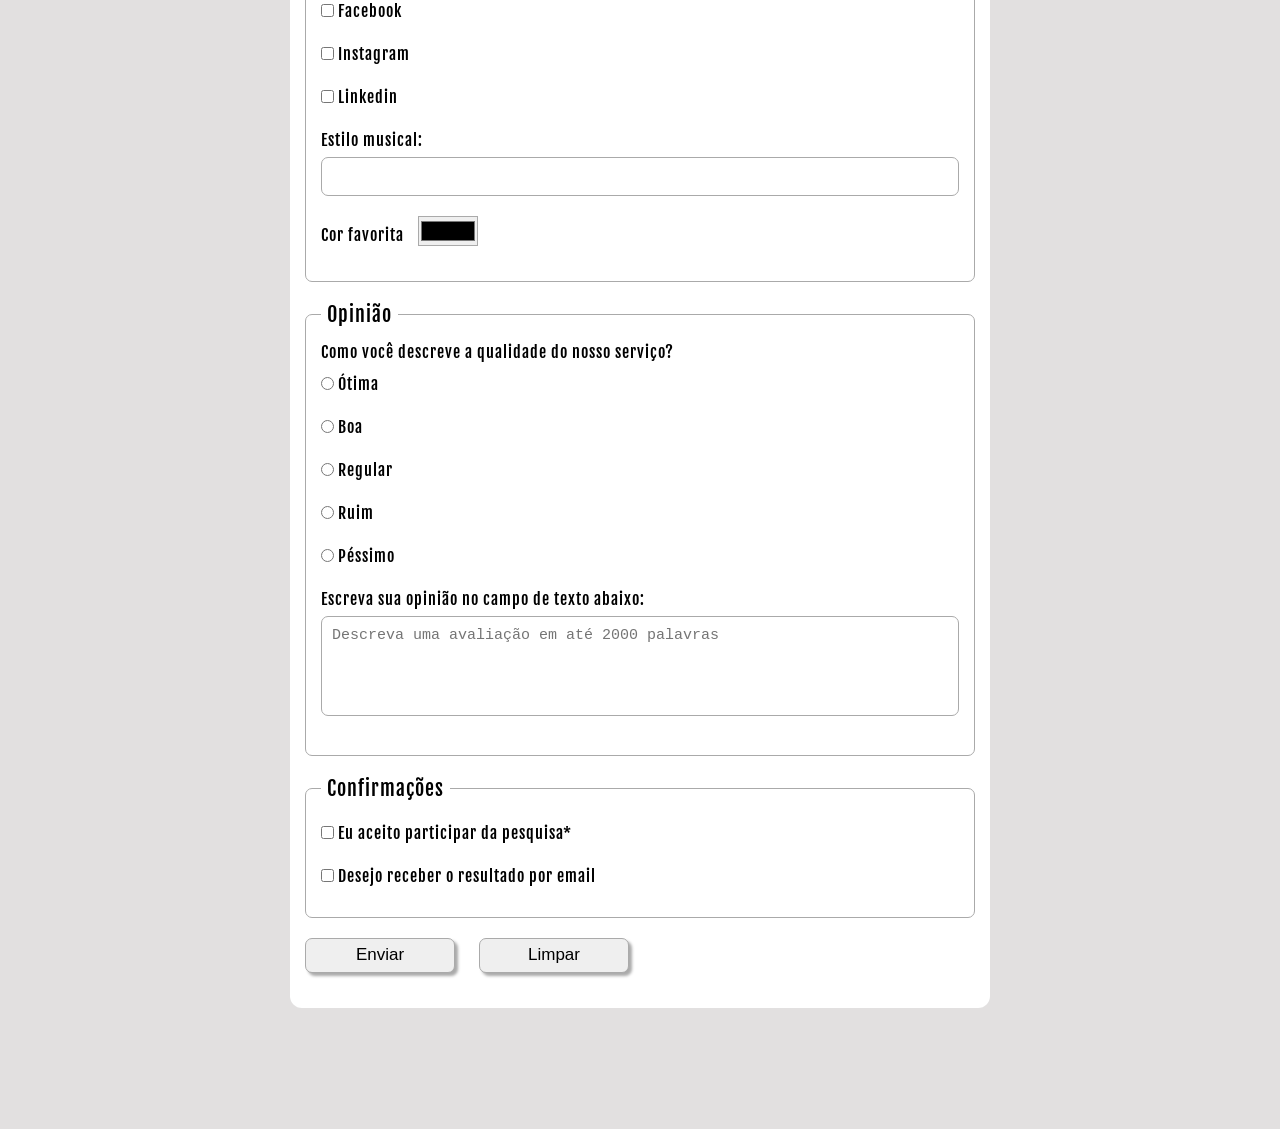
==== commit 46f1f116: "Adiciona aria ao campo de de telefone e upload de foto" ====
--- a/index.html
+++ b/index.html
@@ -36,10 +36,13 @@
                         <label for="email">Email:*</label>
                         <input type="email" name="userEmail" id="email" required placeholder="seuemail@..."><br>
                         <label for="phoneNumber">Telefone:</label>
-                        <input type="tel" name="userPhoneNumber" id="phoneNumber" pattern="[0-9]{11}" placeholder="Ex: 81910102020"><br>
+                        <input type="tel" name="userPhoneNumber" id="phoneNumber" pattern="[0-9]{11}" placeholder="Ex: 81910102020" aria-describedby="phoneHelp">
+                        <small id="phoneHelp">Preencha com 11 dígitos no formato: DDD + número do telefone sem espaços ou hífen.</small>
+                        <br>
 
                         <label for="image">Upload de foto</label>
-                        <input type="file" name="userImage" id="image"><br>
+                        <input type="file" name="userImage" id="image" aria-describedby="imageHelp">
+                        <small id="imageHelp">Envie uma foto no formato PNG ou JPEG</small><br>
                 </fieldset>
 
                 <fieldset>
--- a/assets/css/style.css
+++ b/assets/css/style.css
@@ -65,6 +65,15 @@
     font-size: 15px;
 }
 
+input[type=tel],input[type=file] {
+    margin-bottom: 2px;
+}
+
+small {
+    display: inline-block;
+    margin-bottom: 20px;
+}
+
 input[type=radio], input[type=checkbox] {
     width: auto;
 }
